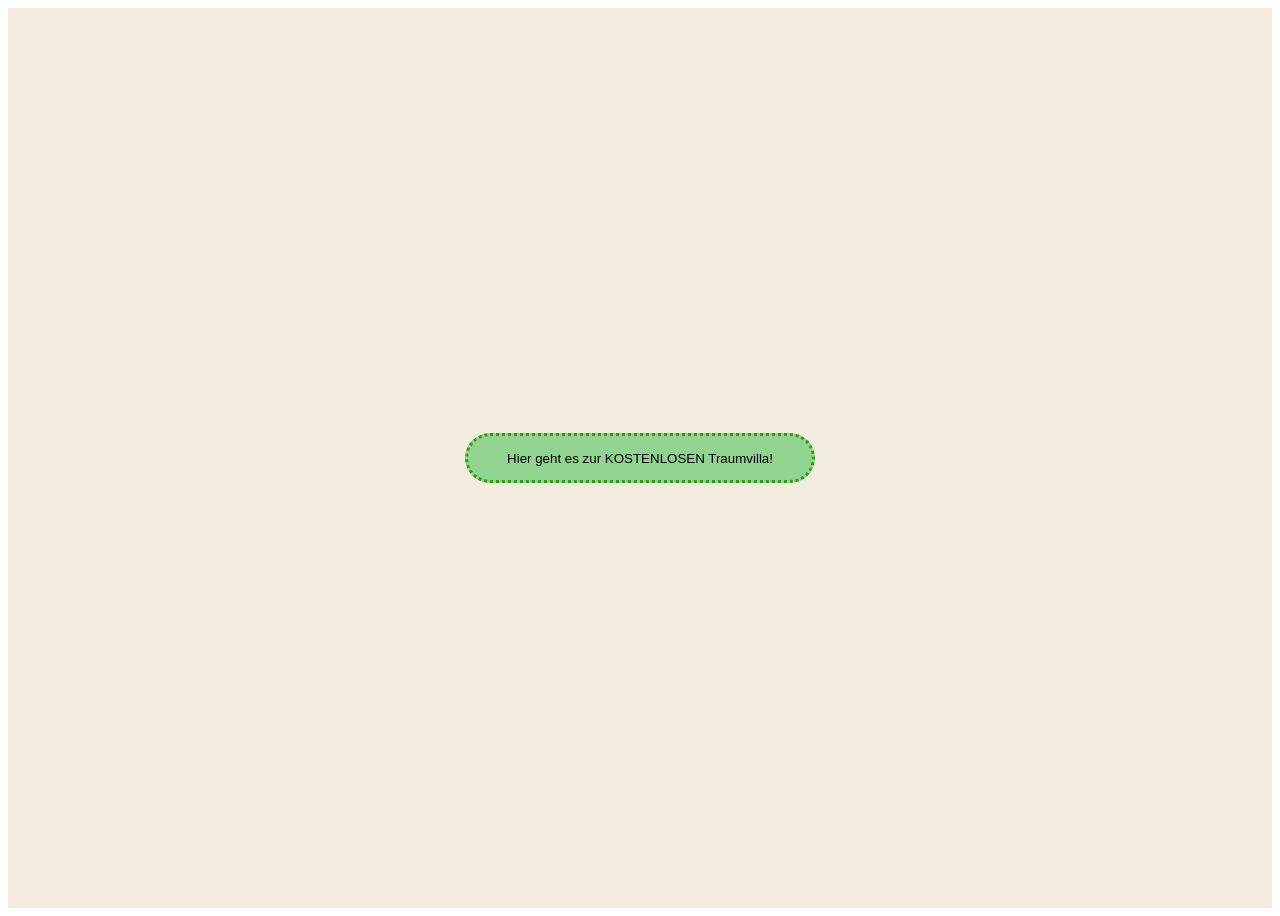
==== UebungShyButton/index.html @ d62a0454 "Bonusaufgabe 3 Shy Button" ====
<!DOCTYPE html>
<html lang="de">

<head>
  <meta charset="UTF-8">
  <link rel="stylesheet" href="style.css">

  <title>Ängstlicher Button</title>
</head>

<body>
  <div class="body">
    <button id="button">Hier geht es zur KOSTENLOSEN Traumvilla!</button>
  </div>
  <script src="script.js"></script>
</body>

</html>
---- UebungShyButton/style.css ----
.body {
   margin: 0;
   height: 100vh;
   display: flex;
   justify-content: center;
   align-items: center;
   background: rgb(243, 235, 221);
   font-family: sans-serif;
   overflow: hidden;
 }

 #button {
   height: 50px;
   width: 350px;
   background-color: rgb(145, 212, 144);
   color: black;
   border-radius: 50px;
   border: 3px dotted rgb(43, 158, 20);
   cursor: pointer;

   transition:
     transform 0.6s cubic-bezier(0.34, 1.56, 0.64, 1);
 }
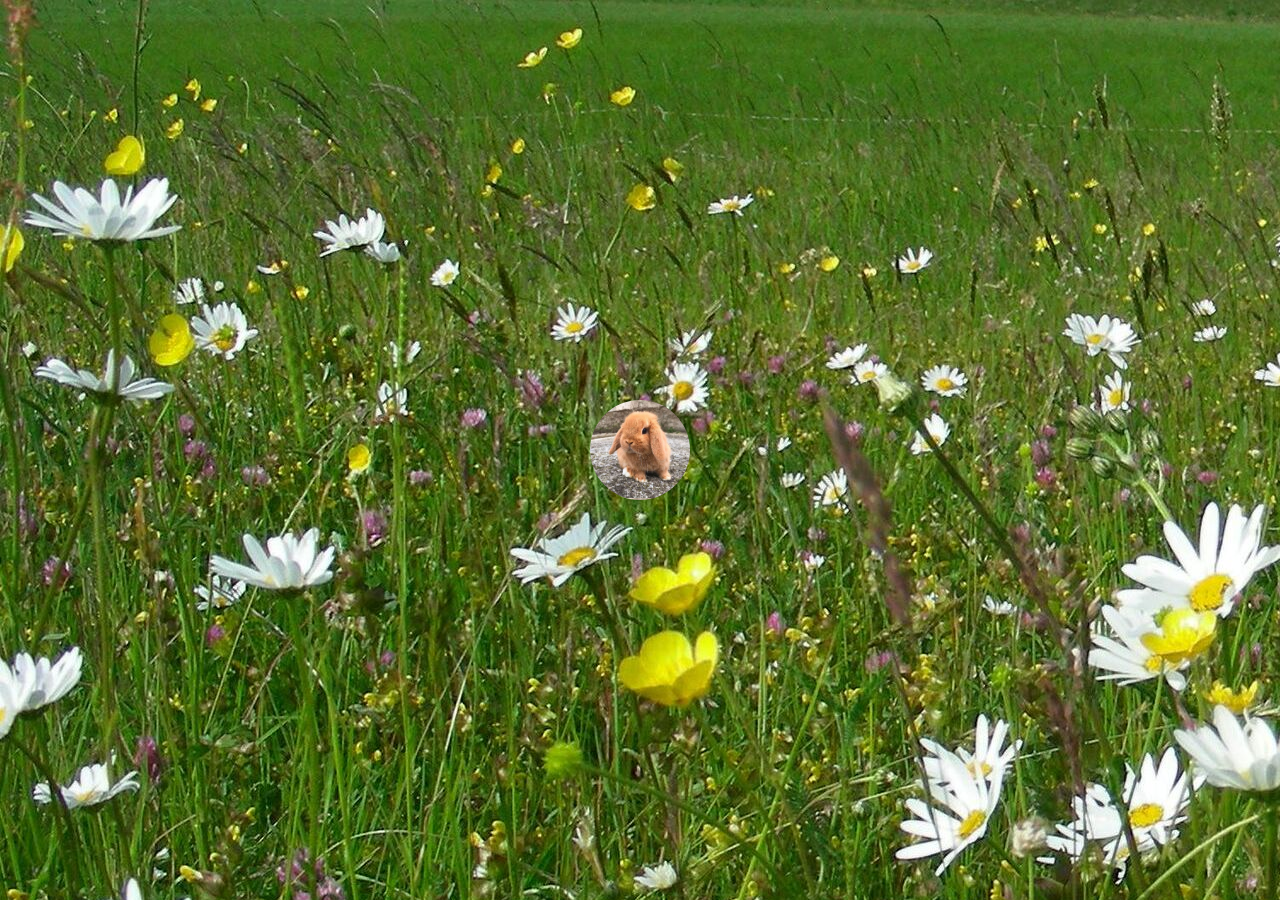
==== commit b07fd087: "Images, Alert, Titel geändert und Code aufgeräumt" ====
--- a/UebungShyButton/index.html
+++ b/UebungShyButton/index.html
@@ -5,13 +5,13 @@
   <meta charset="UTF-8">
   <link rel="stylesheet" href="style.css">
 
-  <title>Ängstlicher Button</title>
+  <title>Hasi jagen!</title>
 </head>
 
 <body>
-  <div class="body">
-    <button id="button">Hier geht es zur KOSTENLOSEN Traumvilla!</button>
-  </div>
+
+  <button id="button"></button>
+
   <script src="script.js"></script>
 </body>
 
--- a/UebungShyButton/style.css
+++ b/UebungShyButton/style.css
@@ -1,23 +1,24 @@
- .body {
-   margin: 0;
-   height: 100vh;
-   display: flex;
-   justify-content: center;
-   align-items: center;
-   background: rgb(243, 235, 221);
-   font-family: sans-serif;
-   overflow: hidden;
- }
+body {
+  margin: 0;
+  height: 100vh;
+  display: flex;
+  justify-content: center;
+  align-items: center;
+  background-image: url("wiese.jpg");
+  font-family: sans-serif;
+  overflow: hidden;
+  cursor: url("cursor.png")64 64, auto;
+}
 
- #button {
-   height: 50px;
-   width: 350px;
-   background-color: rgb(145, 212, 144);
-   color: black;
-   border-radius: 50px;
-   border: 3px dotted rgb(43, 158, 20);
-   cursor: pointer;
-
-   transition:
-     transform 0.6s cubic-bezier(0.34, 1.56, 0.64, 1);
- }+#button {
+  height: 100px;
+  width: 100px;
+  background-color: rgb(145, 212, 144);
+  color: black;
+  border: none;
+  border-radius: 50px;
+  background-image: url("hase.jpg");
+  background-size: contain;
+  transition:
+    transform 0.6s cubic-bezier(0.34, 1.56, 0.64, 1);
+}
